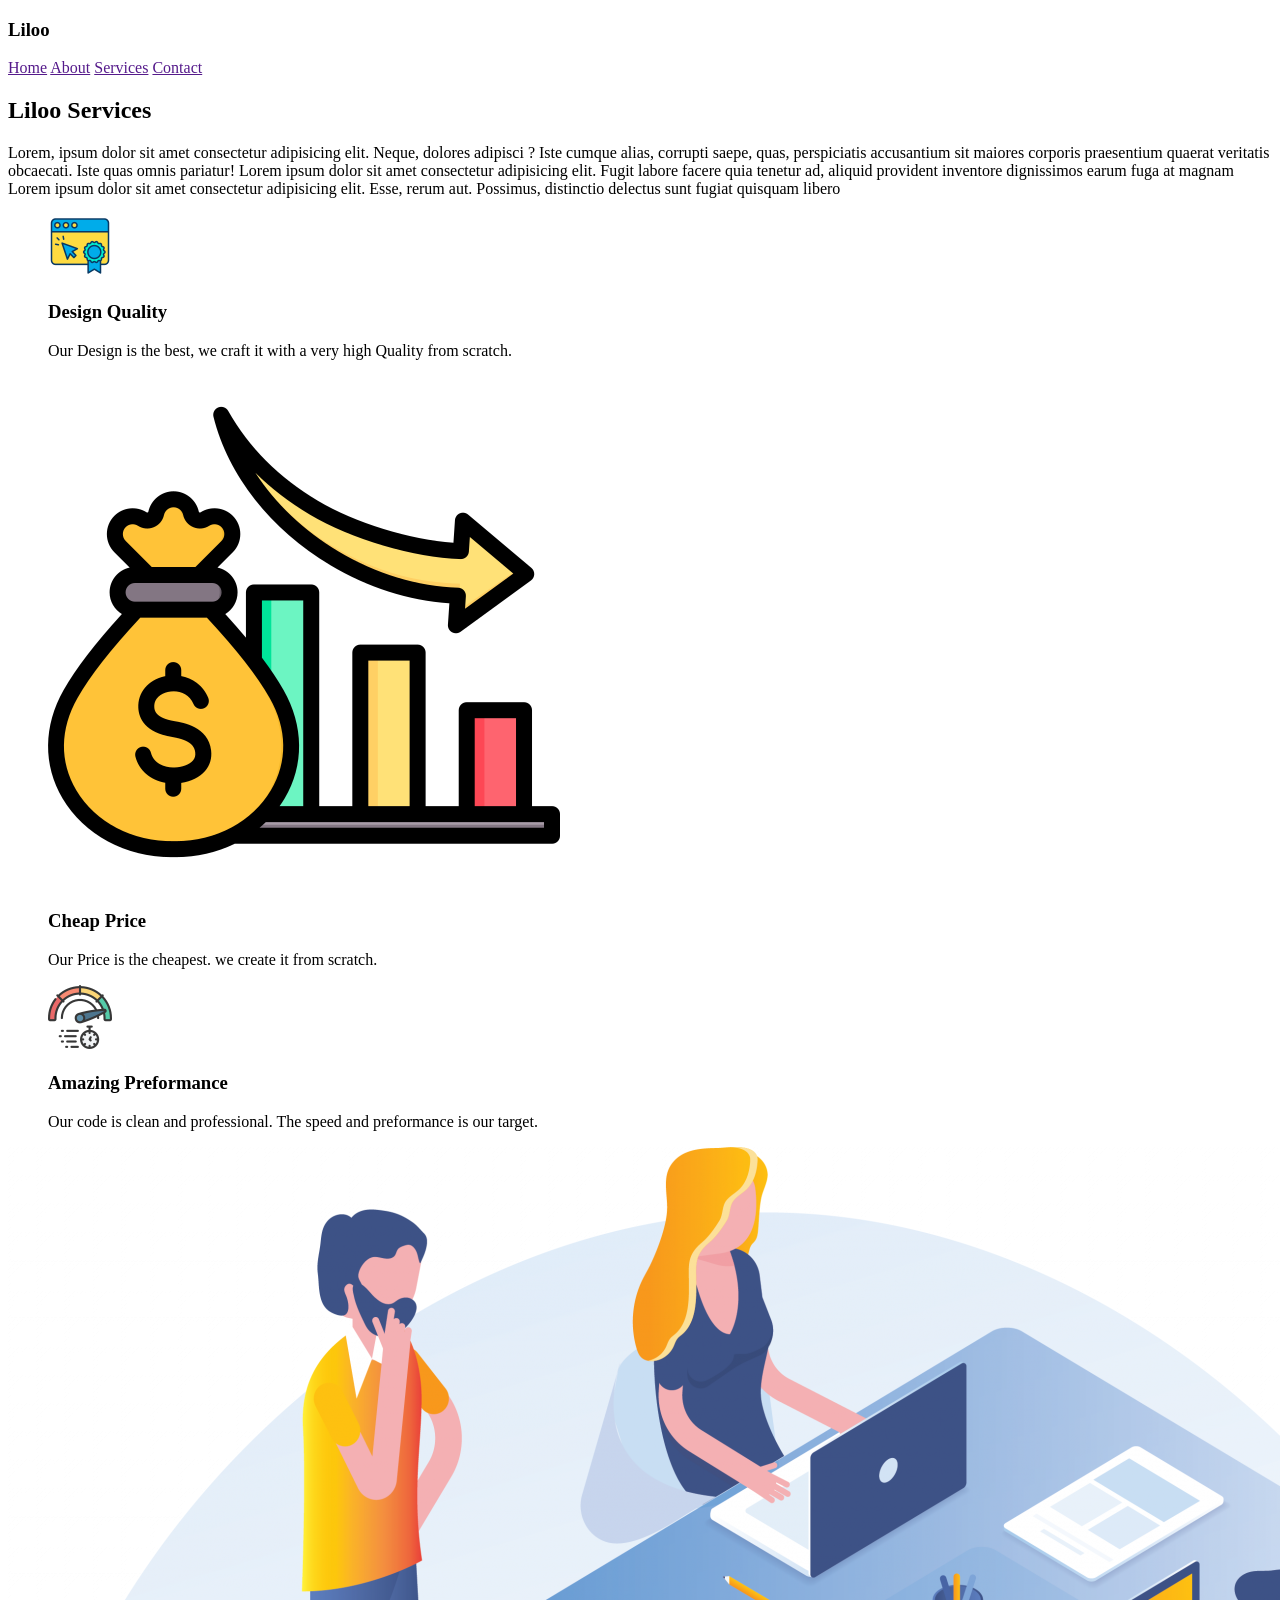
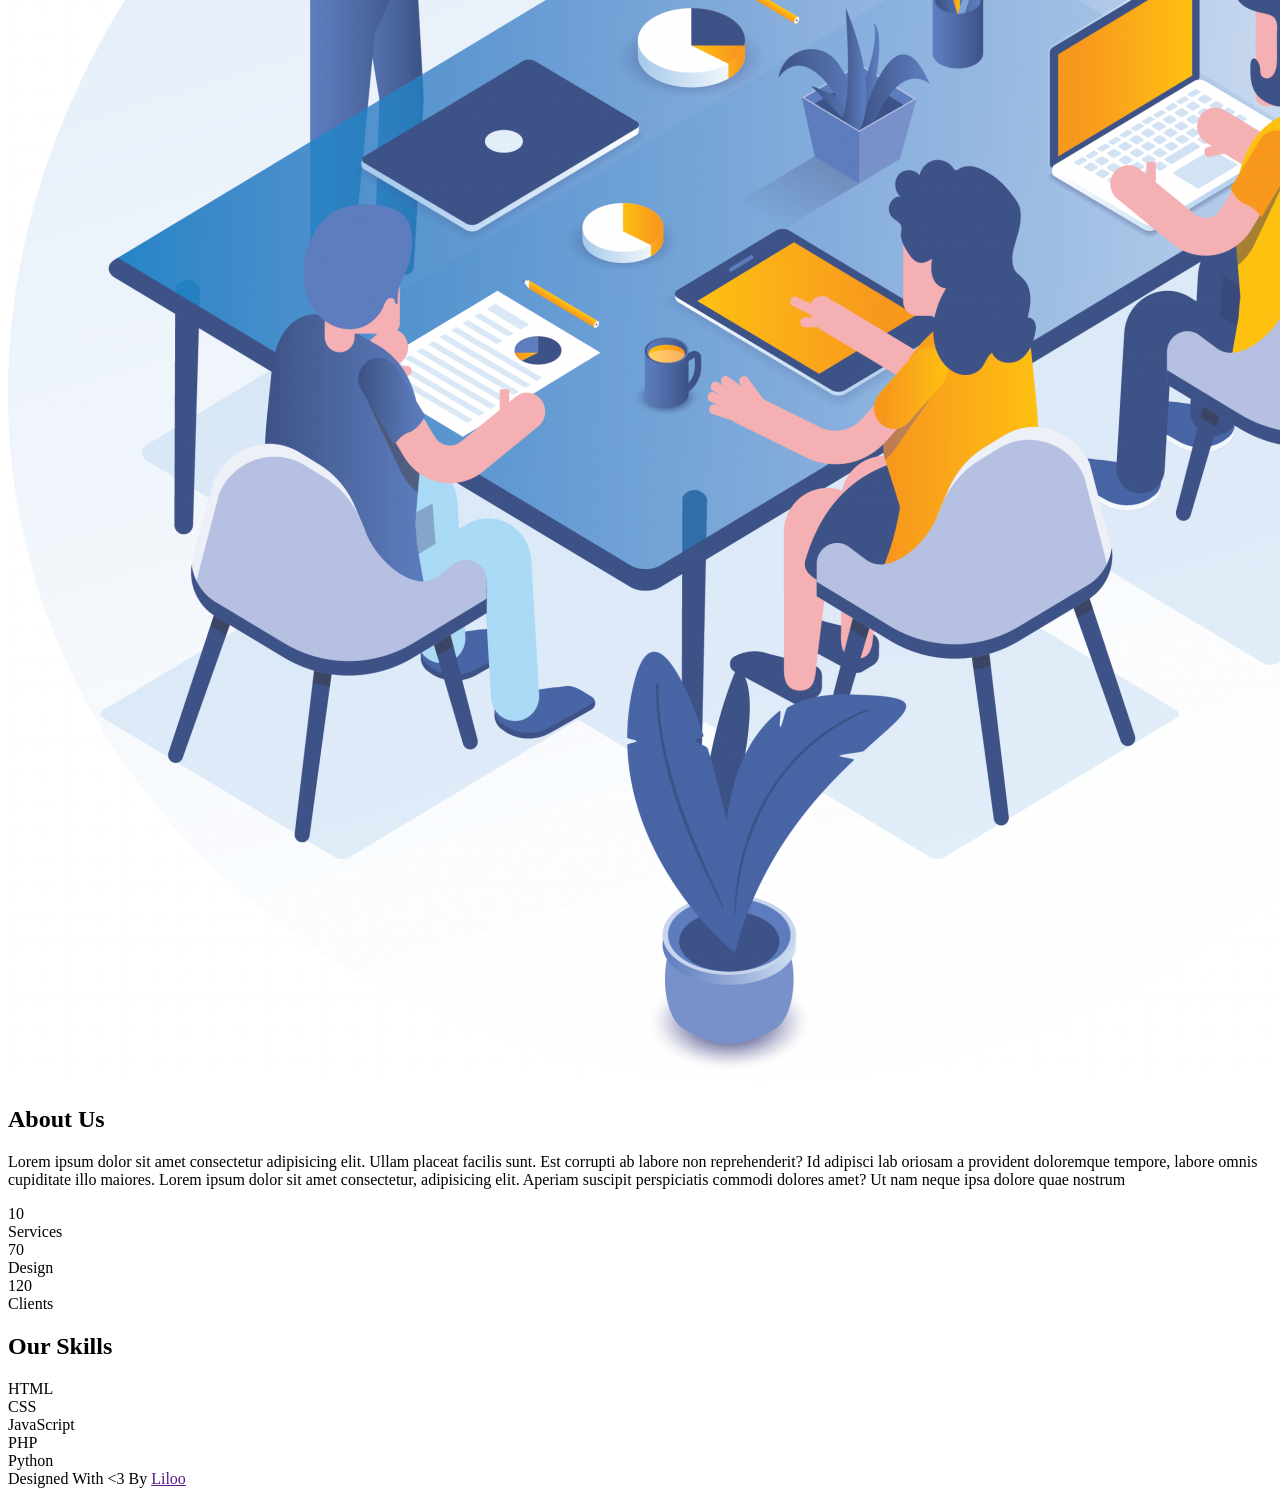
==== index.html @ acdf407c "Rename skills.html to index.html" ====
<!DOCTYPE html>
<html lang="en">
  <head>
    <meta charset="UTF-8" />
    <meta http-equiv="X-UA-Compatible" content="IE=edge" />
    <meta name="viewport" content="width=device-width, initial-scale=1.0" />
    <title>Skills</title>
    <link rel="stylesheet" href="../css/skills.css" />
    <link rel="preconnect" href="https://fonts.googleapis.com" />
    <link rel="preconnect" href="https://fonts.gstatic.com" crossorigin />
    <link
      href="https://fonts.googleapis.com/css2?family=Roboto&display=swap"
      rel="stylesheet"
    />
  </head>
  <body>
    <header>
      <h3>Liloo</h3>
      <nav>
        <a href="">Home</a>
        <a href="">About</a>
        <a href="">Services</a>
        <a href="">Contact</a>
      </nav>
    </header>
    <section>
      <div>
        <h1>Liloo <span>Services</span></h1>
        <p>
          Lorem, ipsum dolor sit amet consectetur adipisicing elit. Neque,
          dolores adipisci ? Iste cumque alias, corrupti saepe, quas,
          perspiciatis accusantium sit maiores corporis praesentium quaerat
          veritatis obcaecati. Iste quas omnis pariatur! Lorem ipsum dolor sit
          amet consectetur adipisicing elit. Fugit labore facere quia tenetur
          ad, aliquid provident inventore dignissimos earum fuga at magnam Lorem
          ipsum dolor sit amet consectetur adipisicing elit. Esse, rerum aut.
          Possimus, distinctio delectus sunt fugiat quisquam libero
        </p>
      </div>
      <div class="flex-center">
        <figure>
          <img src="../images/Design (2).png" alt="" />
          <h3>Design Quality</h3>
          <figcaption>
            Our Design is the best, we craft it with a very high Quality from
            scratch.
          </figcaption>
        </figure>
        <figure>
          <img src="../images/price.png" alt="" />
          <h3>Cheap Price</h3>
          <figcaption>
            Our Price is the cheapest. we create it from scratch.
          </figcaption>
        </figure>
        <figure>
          <img src="../images/preformance.png" alt="" />
          <h3>Amazing Preformance</h3>
          <figcaption>
            Our code is clean and professional. The speed and preformance is our
            target.
          </figcaption>
        </figure>
      </div>
      <div>
        <div>
          <img src="../images/about-us-2.png" alt="" />
        </div>
        <div>
          <h2>About Us</h2>
          <p class="flex-center">
            Lorem ipsum dolor sit amet consectetur adipisicing elit. Ullam
            placeat facilis sunt. Est corrupti ab labore non reprehenderit? Id
            adipisci lab oriosam a provident doloremque tempore, labore omnis
            cupiditate illo maiores. Lorem ipsum dolor sit amet consectetur,
            adipisicing elit. Aperiam suscipit perspiciatis commodi dolores
            amet? Ut nam neque ipsa dolore quae nostrum
          </p>
        </div>
      </div>
      <div class="flex-center">
        <div class="flex-center">
          <span class="num">10</span>
          <br />
          <span>Services</span>
        </div>
        <div class="flex-center">
          <span class="num">70</span>
          <br />
          <span>Design</span>
        </div>
        <div class="flex-center">
          <span class="num">120</span>
          <br />
          <span class="last">Clients</span>
        </div>
      </div>
      <div>
        <h2>Our Skills</h2>
        <div></div>
        <span>HTML</span>
        <div></div>
        <span>CSS</span>
        <div></div>
        <span>JavaScript</span>
        <div></div>
        <span>PHP</span>
        <div></div>
        <span>Python</span>
      </div>
    </section>
    <footer>
      <span>Designed With <3 By <a href=""> Liloo</a></span>
    </footer>
  </body>
</html>
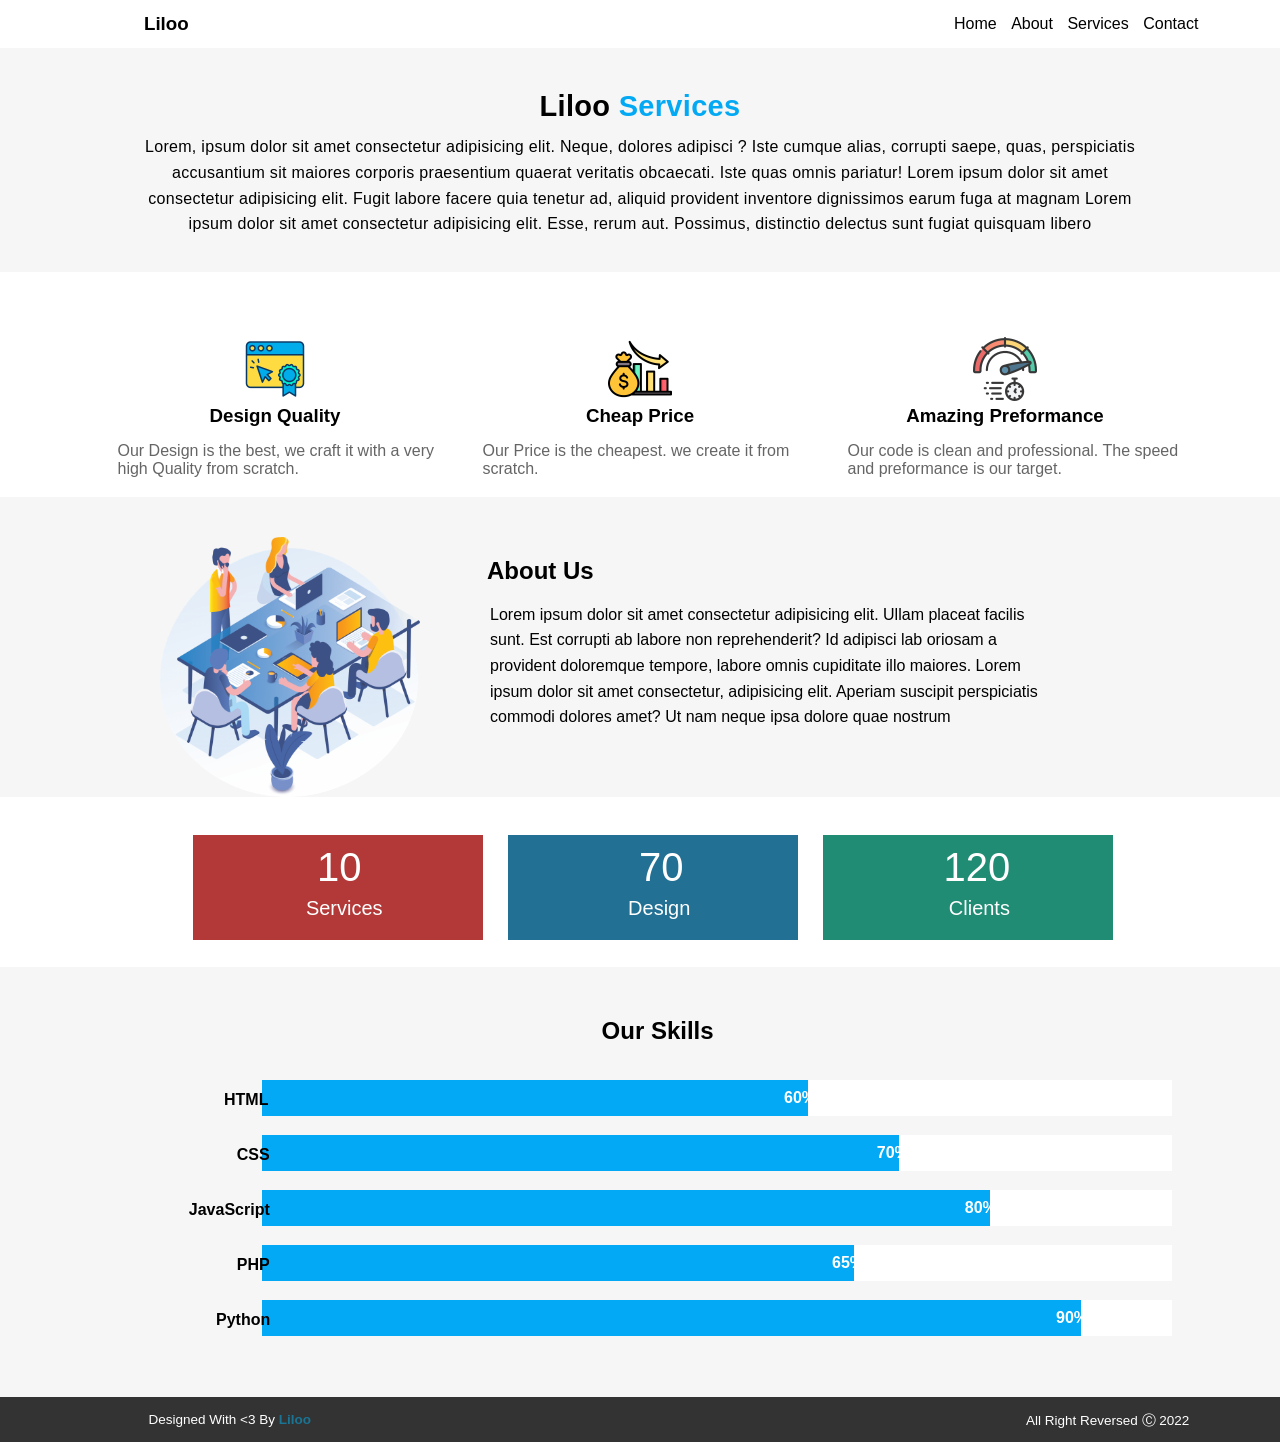
==== commit 7db20bb8: "Update index.html" ====
--- a/index.html
+++ b/index.html
@@ -5,7 +5,7 @@
     <meta http-equiv="X-UA-Compatible" content="IE=edge" />
     <meta name="viewport" content="width=device-width, initial-scale=1.0" />
     <title>Skills</title>
-    <link rel="stylesheet" href="../css/skills.css" />
+    <link rel="stylesheet" href="skills.css"/>
     <link rel="preconnect" href="https://fonts.googleapis.com" />
     <link rel="preconnect" href="https://fonts.gstatic.com" crossorigin />
     <link
@@ -39,7 +39,7 @@
       </div>
       <div class="flex-center">
         <figure>
-          <img src="../images/Design (2).png" alt="" />
+          <img src="images/Design (2).png" alt="" />
           <h3>Design Quality</h3>
           <figcaption>
             Our Design is the best, we craft it with a very high Quality from
@@ -47,14 +47,14 @@
           </figcaption>
         </figure>
         <figure>
-          <img src="../images/price.png" alt="" />
+          <img src="images/price.png" alt="" />
           <h3>Cheap Price</h3>
           <figcaption>
             Our Price is the cheapest. we create it from scratch.
           </figcaption>
         </figure>
         <figure>
-          <img src="../images/preformance.png" alt="" />
+          <img src="images/preformance.png" alt="" />
           <h3>Amazing Preformance</h3>
           <figcaption>
             Our code is clean and professional. The speed and preformance is our
@@ -64,7 +64,7 @@
       </div>
       <div>
         <div>
-          <img src="../images/about-us-2.png" alt="" />
+          <img src="images/about-us-2.png" alt="" />
         </div>
         <div>
           <h2>About Us</h2>
--- a/skills.css
+++ b/skills.css
@@ -0,0 +1,262 @@
+* {
+  font-family: "Roboto", sans-serif;
+  box-sizing: border-box;
+  padding: 0;
+  margin: 0;
+}
+:root {
+  --whiteColor: white;
+  --backgroundColor: #f6f6f6;
+}
+.flex-center {
+  display: flex;
+  justify-content: center;
+  align-items: center;
+}
+header {
+  margin-top: 8px;
+  overflow-x: hidden;
+}
+header h3 {
+  position: relative;
+  top: 5px;
+  left: 9rem;
+}
+nav {
+  position: relative;
+  top: -15px;
+  margin-left: 59rem;
+}
+nav a {
+  text-decoration: none;
+  color: black;
+  padding-left: 10px;
+}
+section > div:nth-of-type(1) {
+  height: 14rem;
+  background: var(--backgroundColor);
+  text-align: center;
+  line-height: 1.6;
+  letter-spacing: 0.3px;
+}
+section > div:nth-of-type(1) h1 {
+  position: relative;
+  top: 35px;
+  font-size: 29px;
+}
+section > div:nth-of-type(1) h1 span {
+  color: #04a9f4;
+}
+section > div:nth-of-type(1) p {
+  width: 80%;
+  text-align: center;
+  margin-left: 10%;
+  margin-top: 40px;
+}
+section > div:nth-of-type(2) {
+  height: 180px;
+  margin-top: 45px;
+}
+figcaption {
+  width: 340px;
+  display: flex;
+  justify-content: space-between;
+  opacity: 0.6;
+  margin-left: 25px;
+  margin-top: 15px;
+}
+section div:nth-of-type(2) figure:nth-of-type(2) img {
+  width: 64px;
+  height: 64px;
+}
+section div:nth-of-type(2) figure h3 {
+  text-align: center;
+}
+section div:nth-of-type(2) figure img {
+  margin-left: 150px;
+}
+section div:nth-of-type(3) {
+  height: 300px;
+  background-color: var(--backgroundColor);
+}
+section div:nth-of-type(3) div {
+  display: grid;
+  justify-content: flex-end;
+}
+section div:nth-of-type(3) div:nth-of-type(1) img {
+  width: 260px;
+  margin-top: 40px;
+  position: absolute;
+  left: 10rem;
+}
+section div:nth-of-type(3) div:nth-of-type(2) p {
+  width: 550px;
+  position: relative;
+  top: 60%;
+  margin-right: 15rem;
+  line-height: 1.6;
+}
+section div:nth-of-type(3) div:nth-of-type(2) h2 {
+  position: relative;
+  left: -3px;
+  width: 107px;
+  top: 2.5em;
+}
+section div:nth-of-type(4) {
+  height: 170px;
+}
+section div:nth-of-type(4) > div {
+  margin-left: 25px;
+  color: var(--whiteColor);
+  height: 105px;
+  width: 290px;
+  font-size: 20px;
+  margin-top: 10px;
+}
+section div:nth-of-type(4) div:nth-of-type(1) {
+  background-color: #b33939;
+}
+section div:nth-of-type(4) div:nth-of-type(2) {
+  background-color: #227093;
+}
+section div:nth-of-type(4) div:nth-of-type(3) {
+  background-color: #218c74;
+}
+.num {
+  background-color: transparent !important;
+  color: var(--whiteColor);
+  position: relative;
+  left: 2.5rem;
+  top: -20px;
+  font-size: 40px;
+}
+section br + span {
+  position: relative;
+  top: 20%;
+  left: -15.5px;
+}
+.last {
+  left: -21.5px;
+}
+section > div:nth-child(5) {
+  height: 430px;
+  background-color: var(--backgroundColor);
+}
+section > div:nth-child(5) h2 {
+  width: 113px;
+  position: relative;
+  left: 47%;
+  top: 50px;
+}
+section > div:nth-child(5) div:nth-of-type(1) {
+  margin-top: 85px;
+}
+section > div:nth-child(5) div {
+  width: 910px;
+  height: 36px;
+  margin-top: 1px;
+  margin-left: 20.5%;
+  position: relative;
+  background-color: var(--whiteColor);
+}
+section > div:nth-child(5) div::before {
+  content: "";
+  width: inherit;
+  height: inherit;
+  position: absolute;
+  background-color: #03a9f4;
+}
+section > div:nth-child(5) div:nth-of-type(1)::before {
+  width: 60%;
+}
+section > div:nth-child(5) div:nth-of-type(2)::before {
+  width: 70%;
+}
+section > div:nth-child(5) div:nth-of-type(3)::before {
+  width: 80%;
+}
+section > div:nth-child(5) div:nth-of-type(4)::before {
+  width: 65%;
+  left: 0;
+}
+section > div:nth-child(5) div:nth-of-type(5)::before {
+  width: 90%;
+}
+section > div:nth-child(5) span {
+  position: relative;
+  bottom: 25px;
+  font-weight: bold;
+}
+section > div:nth-child(5) span:nth-of-type(1) {
+  left: 14em;
+}
+section > div:nth-child(5) span:nth-of-type(1)::after {
+  content: "60%";
+  position: absolute;
+  color: var(--whiteColor);
+  left: 35em;
+  top: -2px;
+}
+section > div:nth-child(5) span:nth-of-type(2) {
+  left: 14.8em;
+}
+section > div:nth-child(5) span:nth-of-type(2)::after {
+  content: "70%";
+  position: absolute;
+  color: var(--whiteColor);
+  top: -2px;
+  left: 40em;
+}
+section > div:nth-child(5) span:nth-of-type(3) {
+  left: 11.8em;
+}
+section > div:nth-child(5) span:nth-of-type(3)::after {
+  content: "80%";
+  position: absolute;
+  color: var(--whiteColor);
+  top: -2px;
+  left: 48.5em;
+}
+section > div:nth-child(5) span:nth-of-type(4) {
+  left: 14.8em;
+}
+section > div:nth-child(5) span:nth-of-type(4)::after {
+  content: "65%";
+  position: absolute;
+  color: var(--whiteColor);
+  top: -2px;
+  left: 37.2em;
+}
+section > div:nth-child(5) span:nth-of-type(5) {
+  left: 13.5em;
+}
+section > div:nth-child(5) span:nth-of-type(5)::after {
+  content: "90%";
+  position: absolute;
+  color: var(--whiteColor);
+  top: -2px;
+  left: 52.5em;
+}
+footer {
+  background-color: #333333;
+  height: 45px;
+  color: white;
+  font-size: 13.5px;
+}
+footer a {
+  text-decoration: none;
+  font-size: 18;
+  font-weight: bold;
+  color: #1a7493;
+}
+footer span {
+  position: relative;
+  top: 15px;
+  margin-left: 11em;
+}
+footer span::after {
+  content: "All Right Reversed Ⓒ 2022";
+  position: absolute;
+  left: 65em;
+  width: 200px;
+}
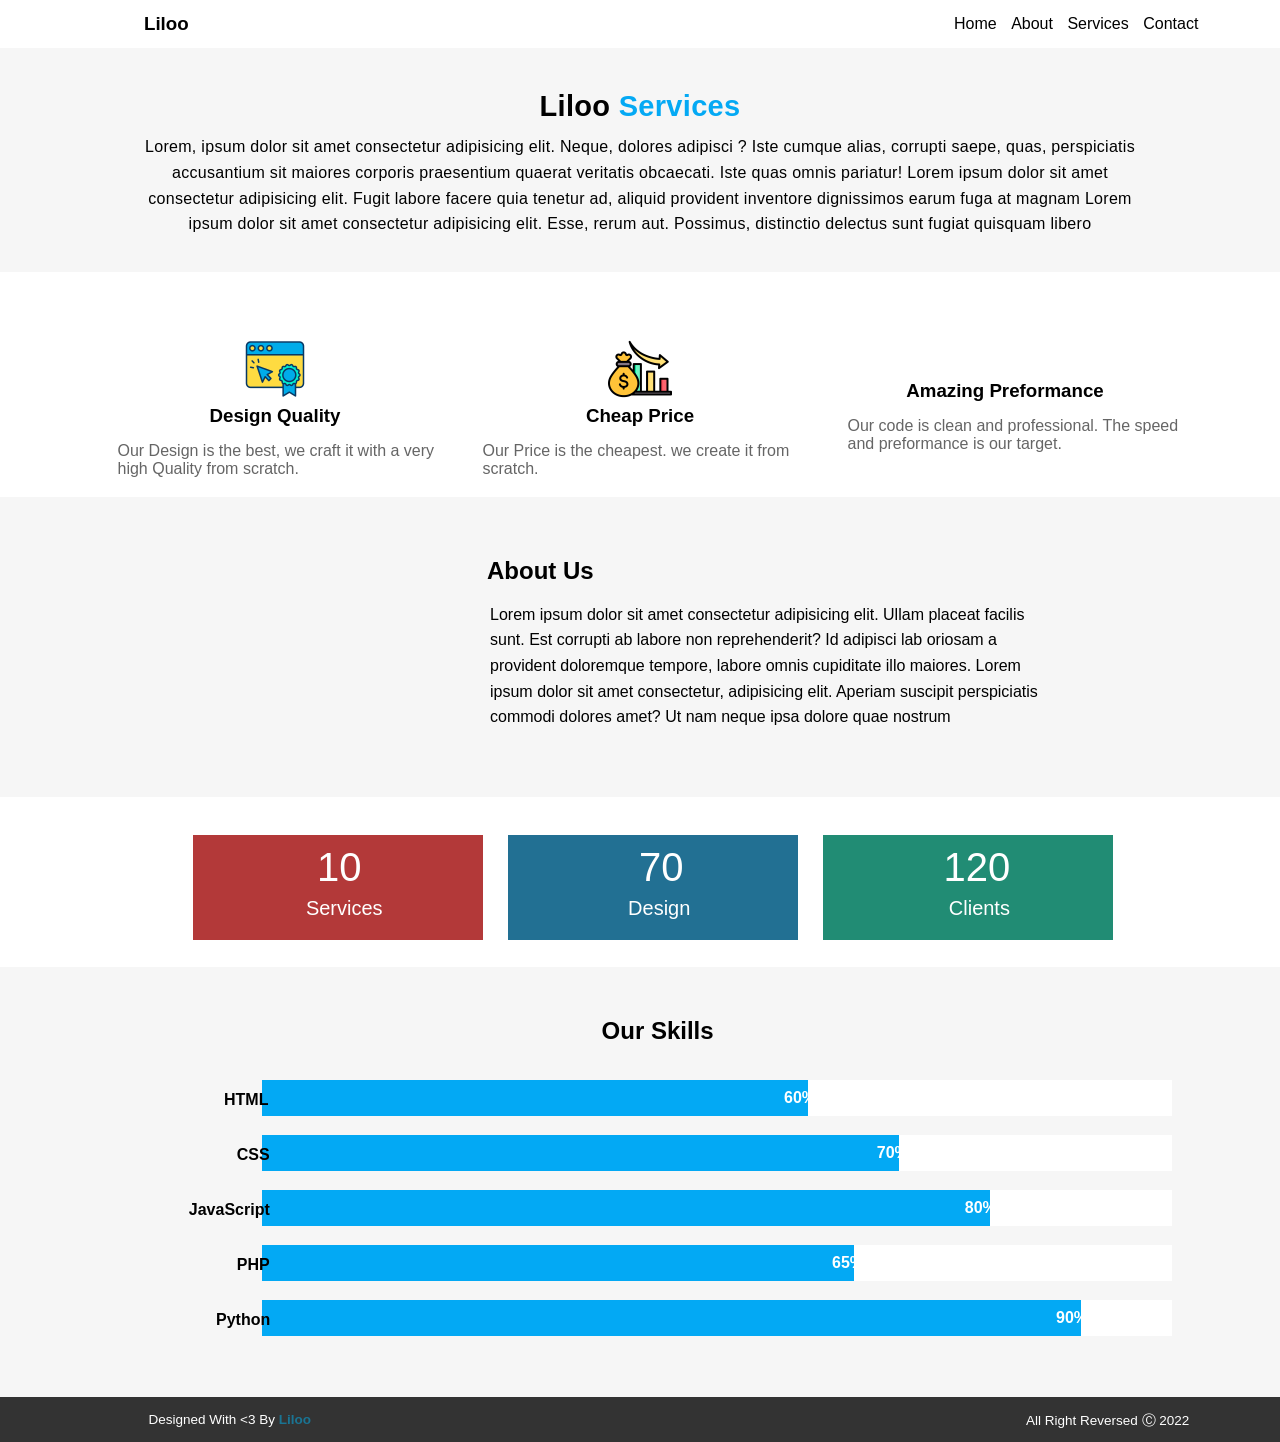
==== commit d5de050e: "Update index.html" ====
--- a/index.html
+++ b/index.html
@@ -5,7 +5,7 @@
     <meta http-equiv="X-UA-Compatible" content="IE=edge" />
     <meta name="viewport" content="width=device-width, initial-scale=1.0" />
     <title>Skills</title>
-    <link rel="stylesheet" href="skills.css"/>
+    <link rel="stylesheet" href="/skills.css"/>
     <link rel="preconnect" href="https://fonts.googleapis.com" />
     <link rel="preconnect" href="https://fonts.gstatic.com" crossorigin />
     <link
@@ -47,14 +47,14 @@
           </figcaption>
         </figure>
         <figure>
-          <img src="images/price.png" alt="" />
+          <img src="/images/price.png" alt="" />
           <h3>Cheap Price</h3>
           <figcaption>
             Our Price is the cheapest. we create it from scratch.
           </figcaption>
         </figure>
         <figure>
-          <img src="images/preformance.png" alt="" />
+          <img src="/mages/preformance.png" alt="" />
           <h3>Amazing Preformance</h3>
           <figcaption>
             Our code is clean and professional. The speed and preformance is our
@@ -64,7 +64,7 @@
       </div>
       <div>
         <div>
-          <img src="images/about-us-2.png" alt="" />
+          <img src="/mages/about-us-2.png" alt="" />
         </div>
         <div>
           <h2>About Us</h2>
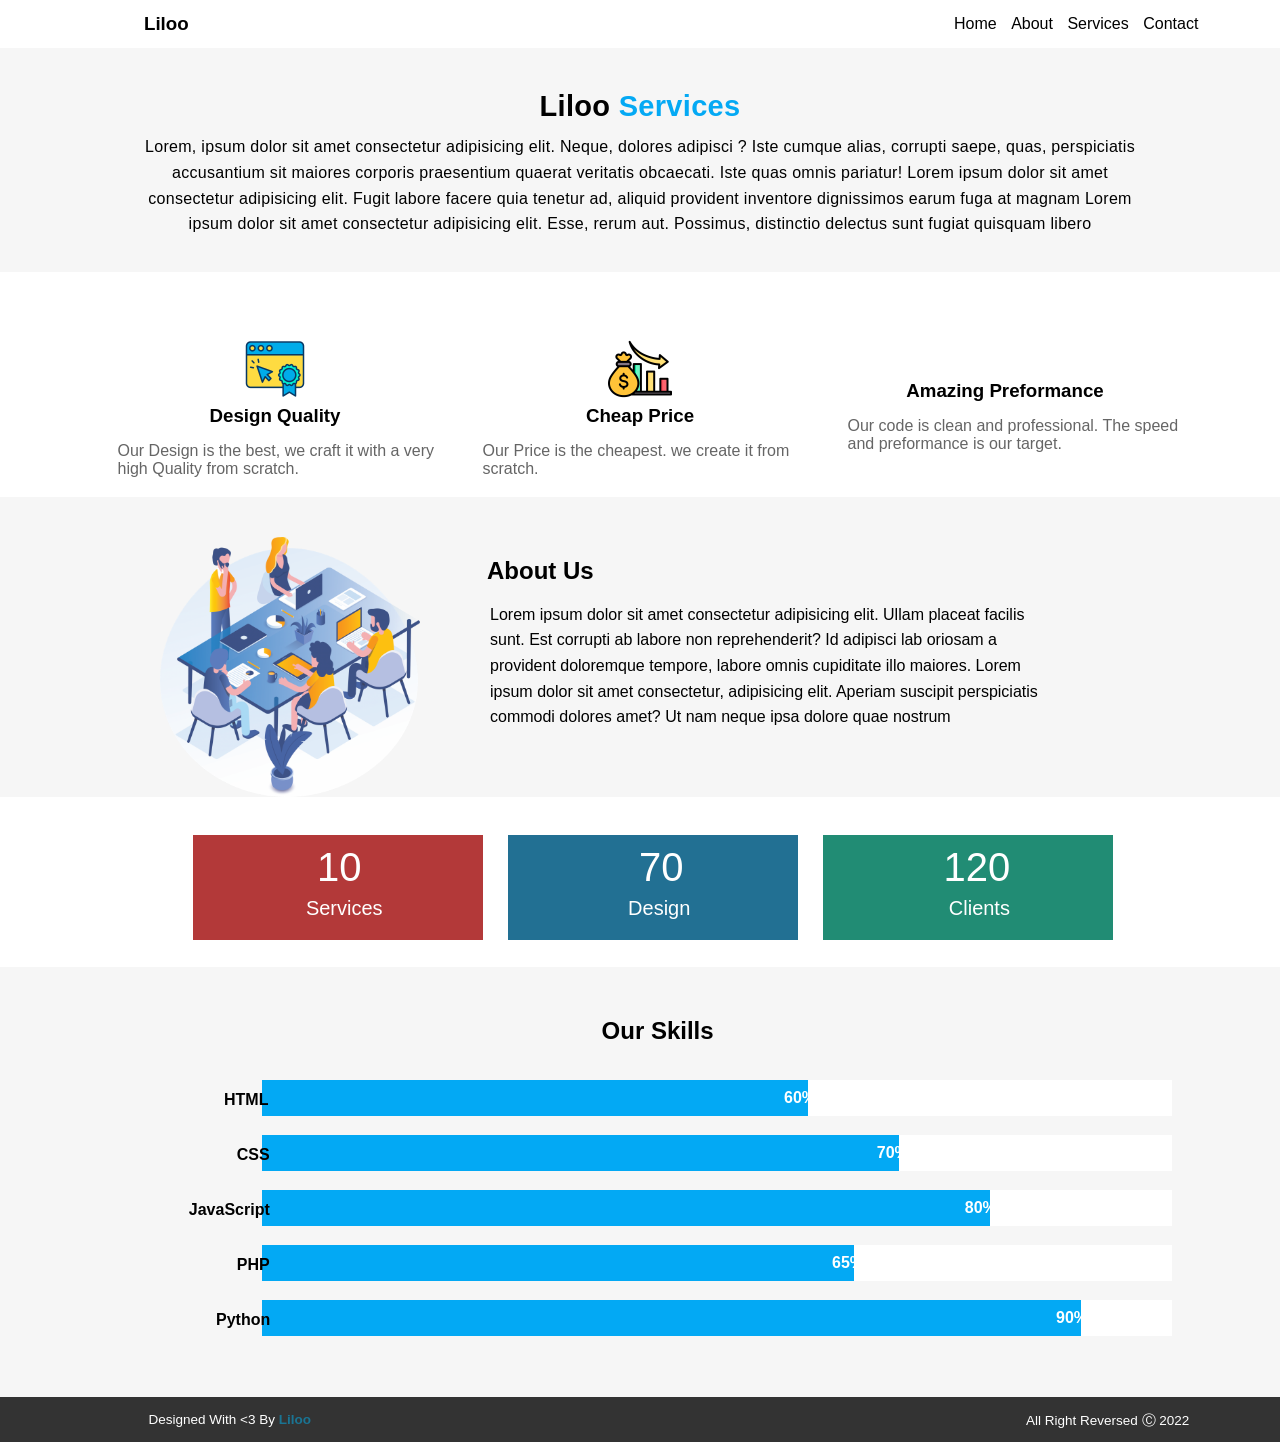
==== commit ae3df249: "Update index.html" ====
--- a/index.html
+++ b/index.html
@@ -5,7 +5,7 @@
     <meta http-equiv="X-UA-Compatible" content="IE=edge" />
     <meta name="viewport" content="width=device-width, initial-scale=1.0" />
     <title>Skills</title>
-    <link rel="stylesheet" href="/skills.css"/>
+    <link rel="stylesheet" href="skills.css" />
     <link rel="preconnect" href="https://fonts.googleapis.com" />
     <link rel="preconnect" href="https://fonts.gstatic.com" crossorigin />
     <link
@@ -47,14 +47,14 @@
           </figcaption>
         </figure>
         <figure>
-          <img src="/images/price.png" alt="" />
+          <img src="images/price.png" alt="" />
           <h3>Cheap Price</h3>
           <figcaption>
             Our Price is the cheapest. we create it from scratch.
           </figcaption>
         </figure>
         <figure>
-          <img src="/mages/preformance.png" alt="" />
+          <img src="mages/preformance.png" alt="" />
           <h3>Amazing Preformance</h3>
           <figcaption>
             Our code is clean and professional. The speed and preformance is our
@@ -64,7 +64,7 @@
       </div>
       <div>
         <div>
-          <img src="/mages/about-us-2.png" alt="" />
+          <img src="images/about-us-2.png" alt="" />
         </div>
         <div>
           <h2>About Us</h2>
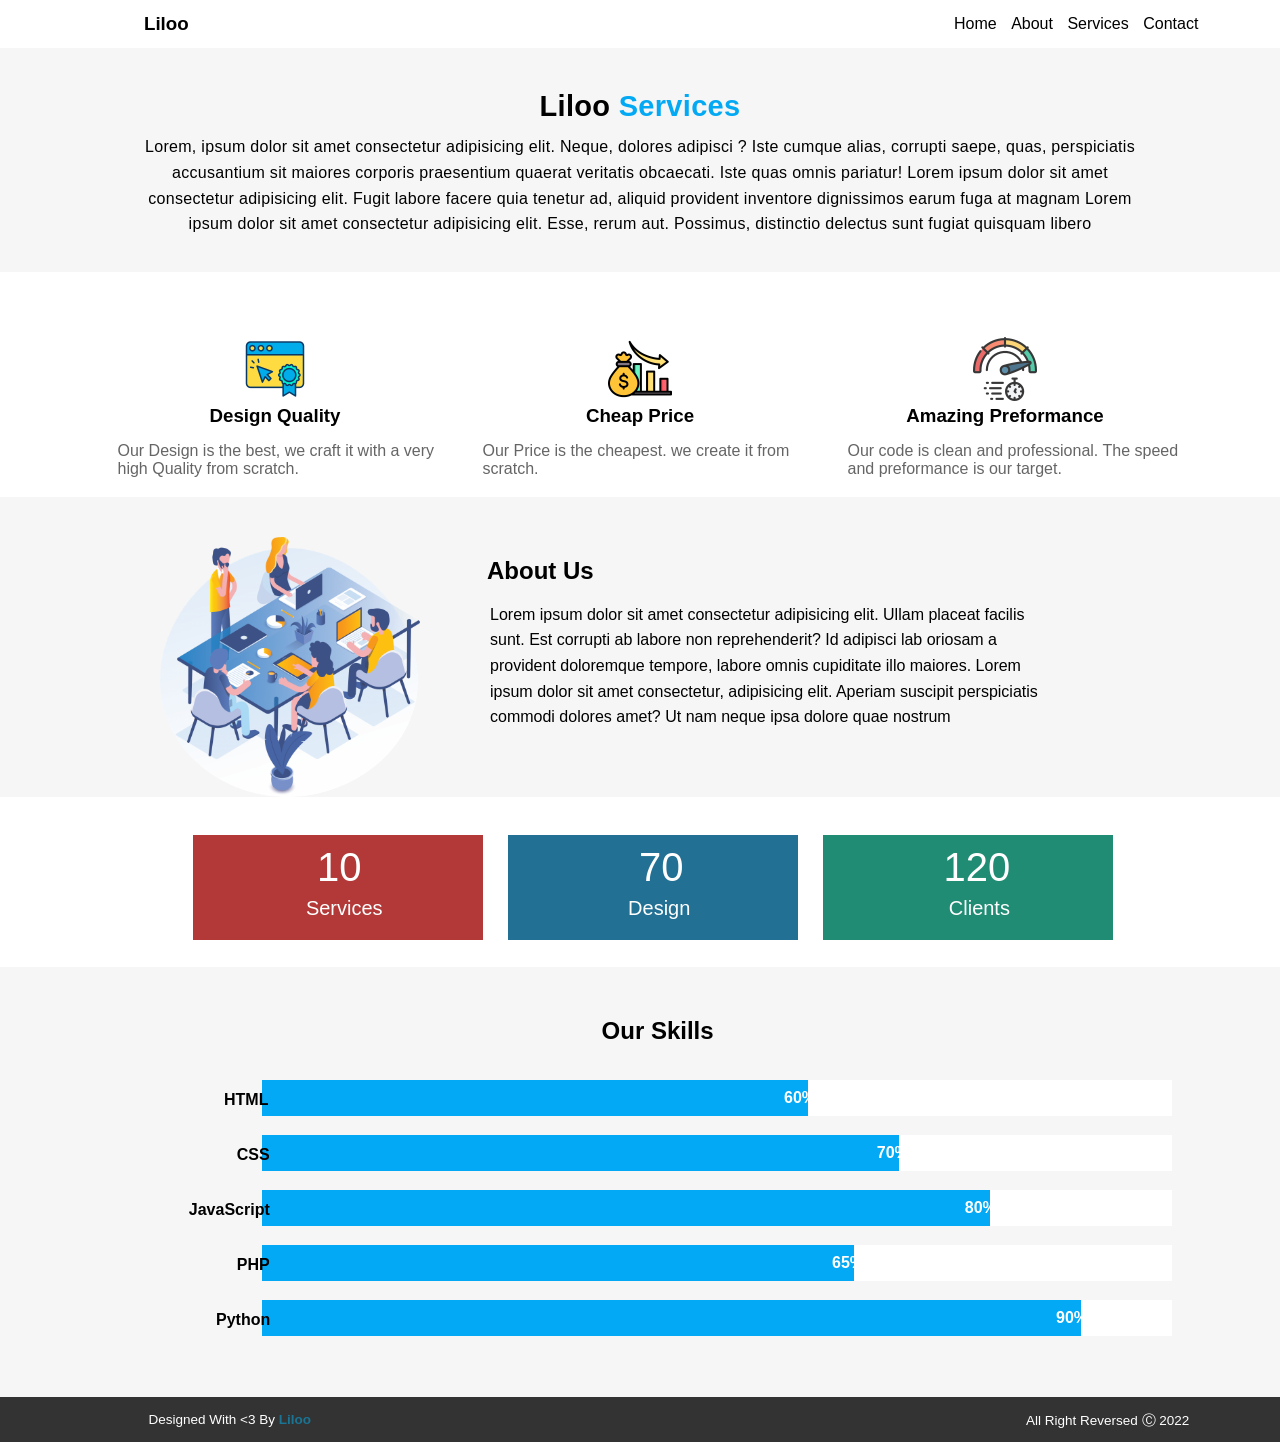
==== commit 0f8e2e3d: "Update index.html" ====
--- a/index.html
+++ b/index.html
@@ -54,7 +54,7 @@
           </figcaption>
         </figure>
         <figure>
-          <img src="mages/preformance.png" alt="" />
+          <img src="images/preformance.png" alt="" />
           <h3>Amazing Preformance</h3>
           <figcaption>
             Our code is clean and professional. The speed and preformance is our
